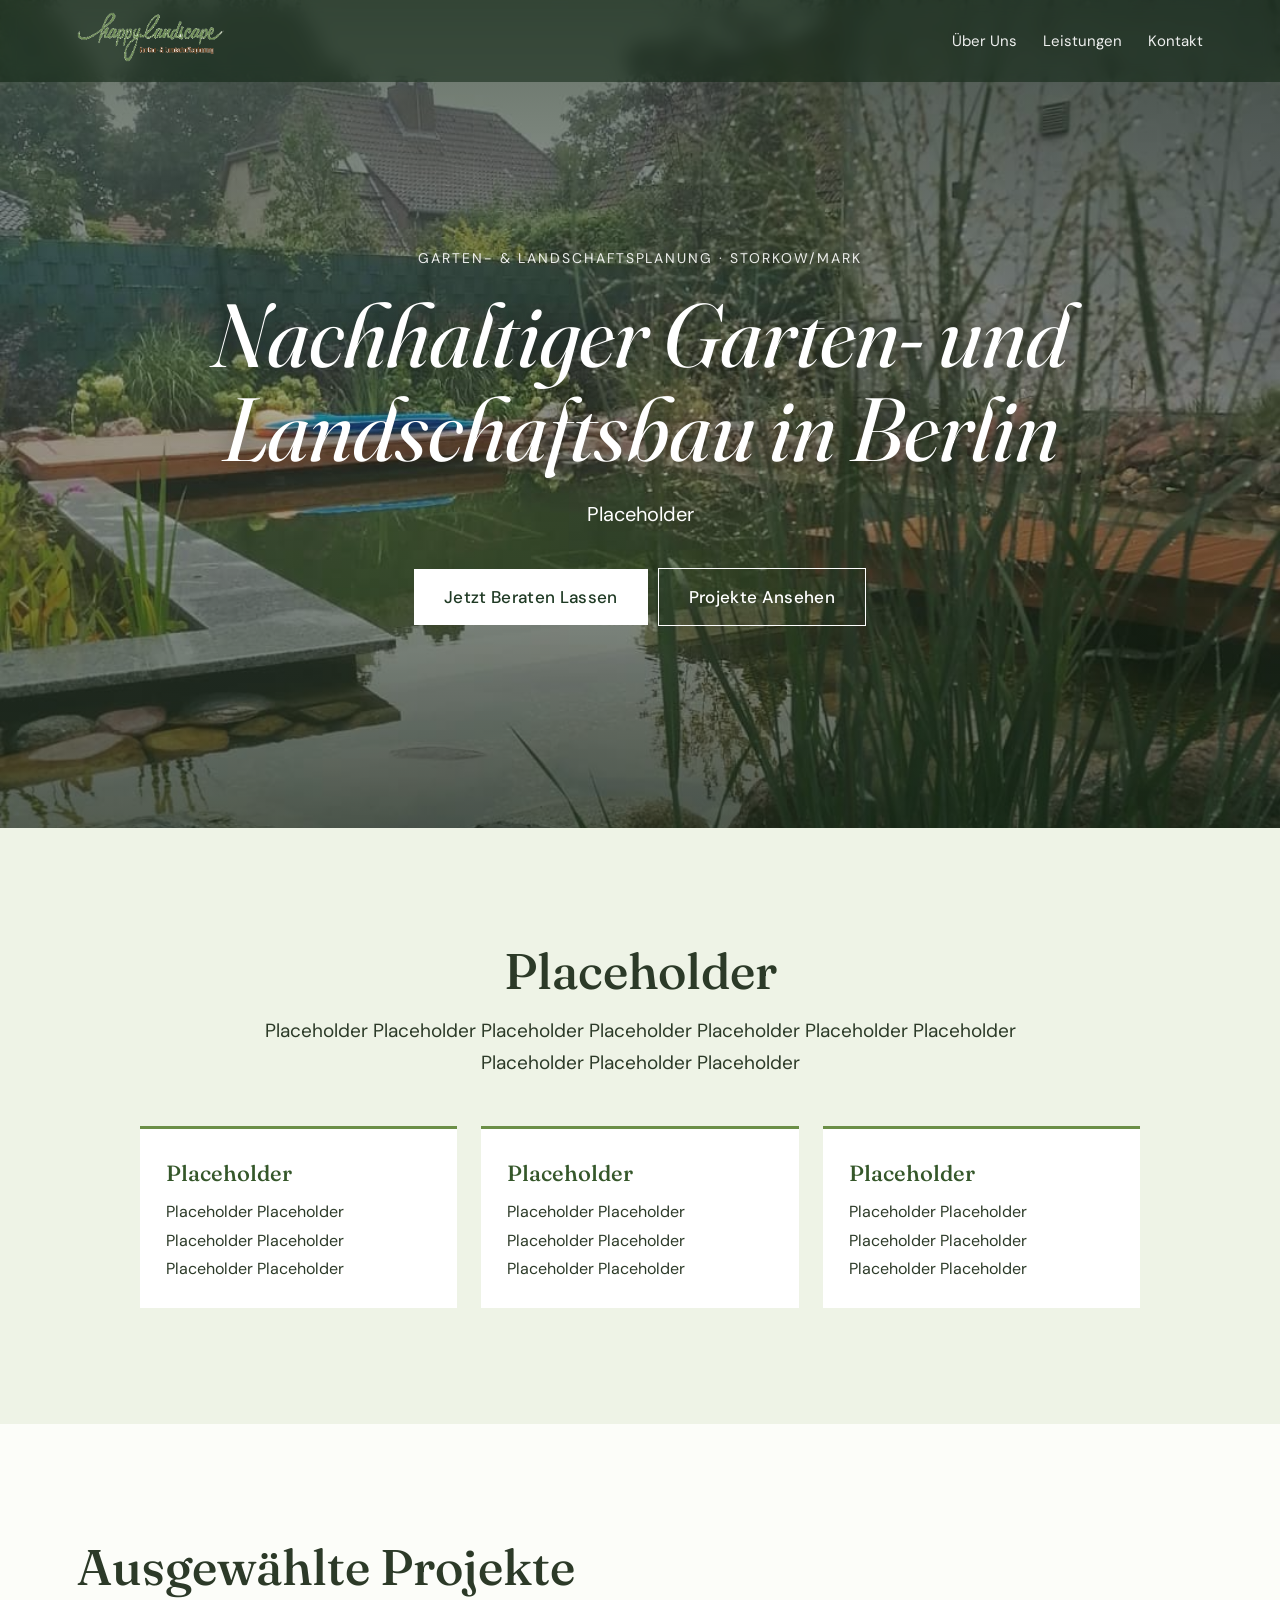
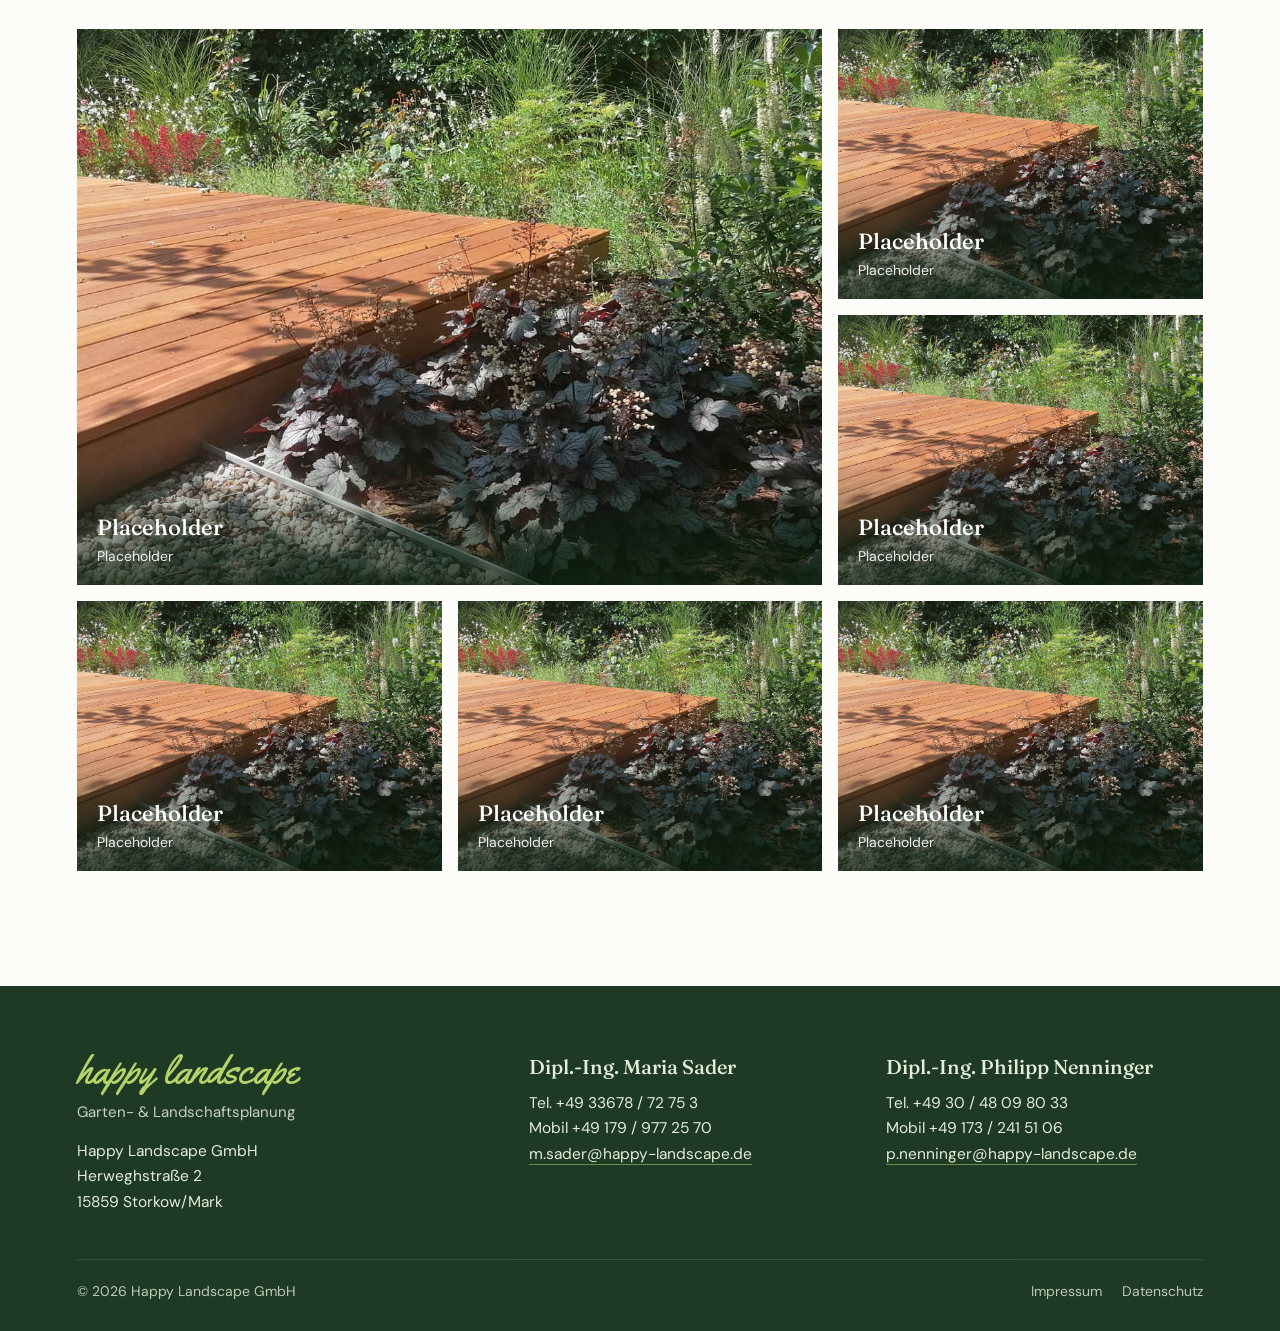
==== index.html @ b9843138 "Initial Push" ====
<!DOCTYPE html>
<html lang="de">

<head>
  <meta charset="utf-8">
  <meta name="viewport" content="width=device-width, initial-scale=1, viewport-fit=cover">
  <title>Happy Landscape | Garten- &amp; Landschaftsplanung</title>
  <link rel="stylesheet"
    href="https://fonts.googleapis.com/css2?family=Yellowtail&family=Fraunces:ital,opsz,wght@0,9..144,500;1,9..144,400&family=DM+Sans:wght@400;500;700&display=swap">
  <link rel="stylesheet" href="css/root.css">
  <link rel="stylesheet" href="css/index.css">
</head>

<body>
  <site-header></site-header>

  <main>
    <div class="hero">

      <div class="in">
        <div class="eyebrow">Garten- &amp; Landschaftsplanung · Storkow/Mark</div>
        <h1>Nachhaltiger Garten- und Landschaftsbau in Berlin</h1>
        <p>Placeholder</p>
        <a class="btn f" href="">Jetzt Beraten Lassen</a><a class="btn o" href="#projekte">Projekte Ansehen</a>
      </div>
    </div>

    <section class="intro" id="intro">
      <h2>Placeholder</h2>
      <p>Placeholder Placeholder Placeholder Placeholder Placeholder Placeholder Placeholder Placeholder Placeholder Placeholder </p>
      <div class="three">
        <div><b>Placeholder</b><span>Placeholder Placeholder Placeholder Placeholder Placeholder Placeholder </span></div>
        <div><b>Placeholder</b><span>Placeholder Placeholder Placeholder Placeholder Placeholder Placeholder </span></div>
        <div><b>Placeholder</b><span>Placeholder Placeholder Placeholder Placeholder Placeholder Placeholder </span>
        </div>
      </div>
    </section>

    <section id="projekte">
      <div class="proj">
        <div class="hd">
          <h2>Ausgewählte Projekte</h2>
        </div>
        <div class="grid" id="g"></div>
      </div>
    </section>
  </main>

  <site-footer></site-footer>

  <script src="js/root.js"></script>
  <script src="js/index.js"></script>
</body>

</html>
---- css/root.css ----
/* root.css: global styles shared by every page (tokens, reset, base type, header, buttons, sections, footer) */
:root {
    --bg: #fcfdf9;
    --tx: #2c3a28;
    --g: #35572a;
    --lg: #6b8f47;
    --soft: #eef3e6;
    --card: #fff;
    --line: #c9d8bb;
    --ft: #1f3a24
}

@media(prefers-color-scheme:dark) {
    :root:not([data-theme="light"]) {
        --bg: #121a10;
        --tx: #e4ecdb;
        --g: #b5d36b;
        --soft: #1a2517;
        --card: #202d1c;
        --line: #34452e;
        --ft: #0d150c
    }
}

:root[data-theme="dark"] {
    --bg: #121a10;
    --tx: #e4ecdb;
    --g: #b5d36b;
    --soft: #1a2517;
    --card: #202d1c;
    --line: #34452e;
    --ft: #0d150c
}

/* reset and base */
*,
*:before,
*:after {
    box-sizing: border-box
}

html {
    scroll-behavior: smooth;
    scroll-padding-top: 70px
}

body {
    margin: 0;
    background: var(--bg);
    color: var(--tx);
    font-family: 'DM Sans', system-ui, sans-serif;
    line-height: 1.65;
    font-size: 17px
}

img,
svg {
    max-width: 100%
}

a {
    color: inherit
}

:focus-visible {
    outline: 3px solid #f2c94c;
    outline-offset: 3px
}

h1,
h2,
h3 {
    font-family: Fraunces, serif;
    font-weight: 500;
    margin: 0 0 16px
}

h2 {
    font-size: clamp(30px, 4vw, 50px);
    line-height: 1.12
}

.container {
    max-width: 1240px;
    margin: 0 auto
}

.logo {
    font-family: Yellowtail, cursive;
    font-size: 32px;
    line-height: 1;
    height: 50px;
}

/* header */
header {
    position: fixed;
    top: 0;
    left: 0;
    right: 0;
    z-index: 10;
    display: flex;
    justify-content: space-between;
    align-items: center;
    gap: 16px;
    padding: calc(12px + env(safe-area-inset-top, 0px)) 6vw 12px;
    background: rgba(14, 36, 18, .55);
    backdrop-filter: blur(8px);
    -webkit-backdrop-filter: blur(8px);
    color: #fff
}

header nav {
    display: flex;
    gap: 26px;
    font-size: 15px
}

header nav a {
    text-decoration: none;
    opacity: .92
}

header nav a:hover {
    opacity: 1;
    text-decoration: underline;
    text-underline-offset: 5px
}

/* buttons */
.btn {
    display: inline-block;
    text-decoration: none;
    padding: 14px 30px;
    font-weight: 500;
    letter-spacing: .02em;
    margin: 5px
}

.btn:hover {
    transform: translateY(-2px)
}

/* sections */
section {
    padding: clamp(56px, 9vw, 120px) 6vw
}

/* footer */
site-footer {
    display: block
}

footer {
    background: var(--ft);
    color: #e4ecdb;
    padding: 64px 6vw calc(28px + env(safe-area-inset-bottom, 0px))
}

.fg {
    display: grid;
    grid-template-columns: 1.3fr 1fr 1fr;
    gap: 40px;
    max-width: 1240px;
    margin: 0 auto
}

footer .logo {
    color: #b5d36b;
    font-size: 40px
}

footer .s {
    font-size: 15px;
    opacity: .85;
    margin-bottom: 14px
}

footer h3 {
    font-size: 20px;
    margin: 0 0 8px
}

footer p {
    margin: 0;
    font-size: 15.5px
}

footer a {
    text-decoration: none;
    border-bottom: 1px solid #6b8f47
}

.bar {
    max-width: 1240px;
    margin: 44px auto 0;
    padding-top: 20px;
    border-top: 1px solid #3c5a40;
    display: flex;
    justify-content: space-between;
    gap: 16px;
    flex-wrap: wrap;
    font-size: 14px;
    opacity: .8
}

.bar nav {
    display: flex;
    gap: 20px
}

.bar a {
    border: 0
}

/* responsive and motion */
@media(max-width:820px) {
    .fg {
        grid-template-columns: 1fr
    }

    header nav {
        gap: 14px;
        font-size: 14px
    }

    .logo {
        font-size: 28px
    }
}

@media(max-width:480px) {
    header .logo {
        display: none
    }

    header {
        justify-content: center
    }
}

@media(prefers-reduced-motion:reduce) {
    html {
        scroll-behavior: auto
    }
}
---- css/index.css ----
/* index.css: styles for the homepage only (hero, intro, projects grid). Load after root.css */

/* hero */
.hero {
    position: relative;
    min-height: 92vh;
    display: flex;
    align-items: center;
    justify-content: center;
    text-align: center;
    color: #fff;
    padding: 140px 6vw 90px;
    overflow: hidden;
    background: url("/data/photos/start/start.jpg");
    background-repeat: no-repeat;
    background-size: cover;
}

.hero .bg {
    position: absolute;
    inset: 0;
    width: 100%;
    height: 100%;
    max-width: none
}

.hero:after {
    content: "";
    position: absolute;
    inset: 0;
    background: linear-gradient(rgba(10, 30, 12, .6), rgba(10, 30, 12, .28) 50%, rgba(10, 30, 12, .62))
}

.hero .in {
    position: relative;
    z-index: 1;
    max-width: 900px
}

.eyebrow {
    font-size: 14px;
    letter-spacing: .14em;
    text-transform: uppercase;
    opacity: .9
}

.hero h1 {
    font-weight: 400;
    font-style: italic;
    font-size: clamp(42px, 7vw, 92px);
    line-height: 1.05;
    margin: 18px 0 22px;
    text-shadow: 0 2px 24px rgba(0, 0, 0, .35)
}

.hero p {
    font-size: 20px;
    max-width: 46ch;
    margin: 0 auto 32px
}

.btn.f {
    background: #fff;
    color: #1f3a24
}

.btn.o {
    border: 1px solid #fff;
    color: #fff
}

/* intro */
.intro {
    text-align: center;
    background: var(--soft)
}

.intro h2 {
    max-width: 20ch;
    margin-left: auto;
    margin-right: auto
}

.intro>p {
    max-width: 62ch;
    margin: 0 auto 48px;
    font-size: 19px
}

.three {
    display: grid;
    grid-template-columns: repeat(3, 1fr);
    gap: 24px;
    max-width: 1000px;
    margin: 0 auto;
    text-align: left
}

.three div {
    background: var(--card);
    padding: 26px;
    border-top: 3px solid var(--lg)
}

.three b {
    font-family: Fraunces, serif;
    font-size: 22px;
    font-weight: 500;
    display: block;
    margin-bottom: 6px;
    color: var(--g)
}

.three span {
    font-size: 16px
}

/* projects */
.proj {
    max-width: 1240px;
    margin: 0 auto
}

.proj .hd {
    display: flex;
    justify-content: space-between;
    align-items: end;
    gap: 20px;
    flex-wrap: wrap;
    margin-bottom: 34px
}

.proj .hd h2 {
    margin: 0
}

.proj .hd small {
    opacity: .7
}

.grid {
    display: grid;
    grid-template-columns: repeat(3, 1fr);
    grid-auto-rows: 270px;
    gap: 16px
}

.grid figure {
    position: relative;
    margin: 0;
    overflow: hidden;
    background: var(--soft)
}

.grid figure:first-child {
    grid-column: span 2;
    grid-row: span 2
}

.grid figure img {
    position: absolute;
    inset: 0;
    width: 100%;
    height: 100%;
    max-width: none;
    object-fit: cover;
    transition: transform .6s ease
}

.grid figure:hover img {
    transform: scale(1.05)
}

.grid figcaption {
    position: absolute;
    left: 0;
    right: 0;
    bottom: 0;
    padding: 50px 20px 16px;
    color: #fff;
    background: linear-gradient(transparent, rgba(10, 30, 12, .78))
}

.grid figcaption b {
    font-family: Fraunces, serif;
    font-weight: 500;
    font-size: 22px;
    display: block;
    line-height: 1.2
}

.grid figcaption span {
    font-size: 14px;
    opacity: .9
}

/* responsive and motion */
@media(max-width:820px) {
    .three {
        grid-template-columns: 1fr
    }

    .grid {
        grid-template-columns: 1fr 1fr;
        grid-auto-rows: 200px
    }

    .grid figure:first-child {
        grid-column: span 2;
        grid-row: span 1
    }
}

@media(max-width:480px) {
    .grid {
        grid-template-columns: 1fr
    }

    .grid figure:first-child {
        grid-column: auto
    }
}

@media(prefers-reduced-motion:reduce) {
    .grid figure img {
        transition: none
    }
}
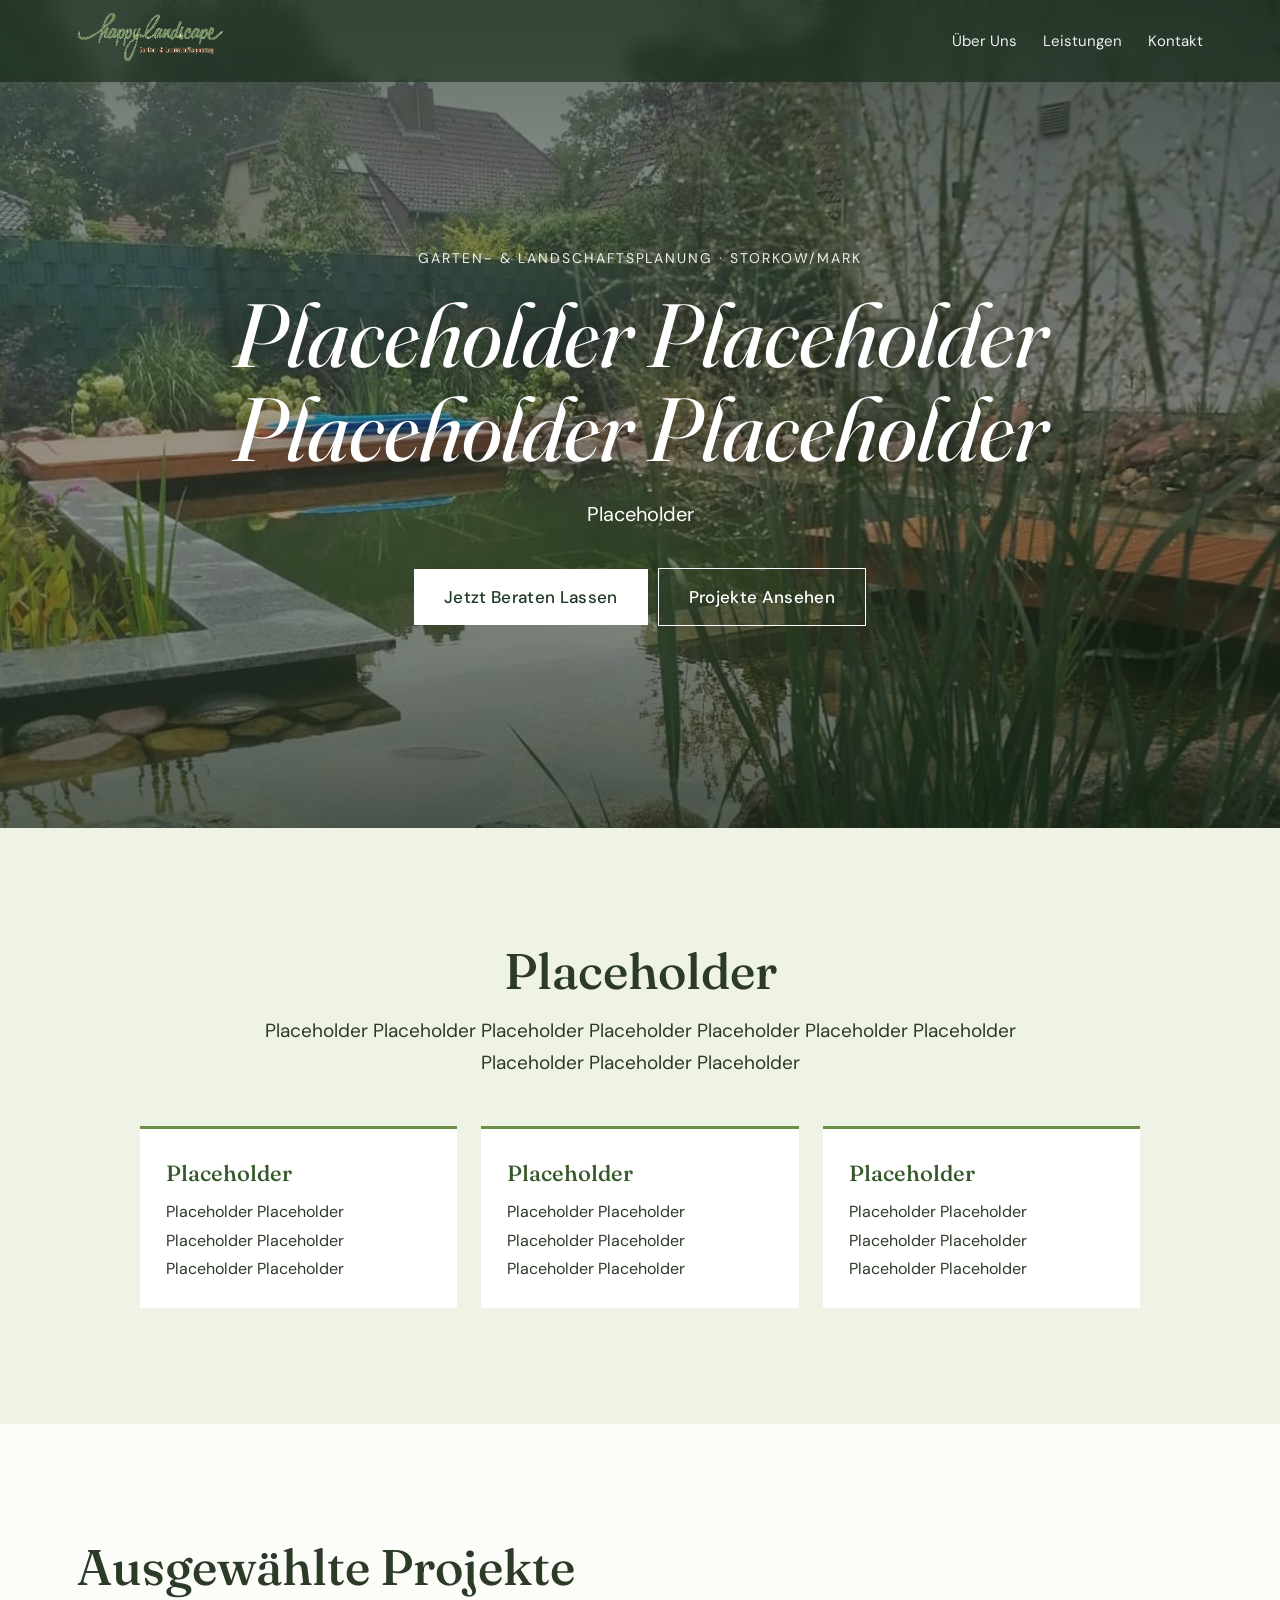
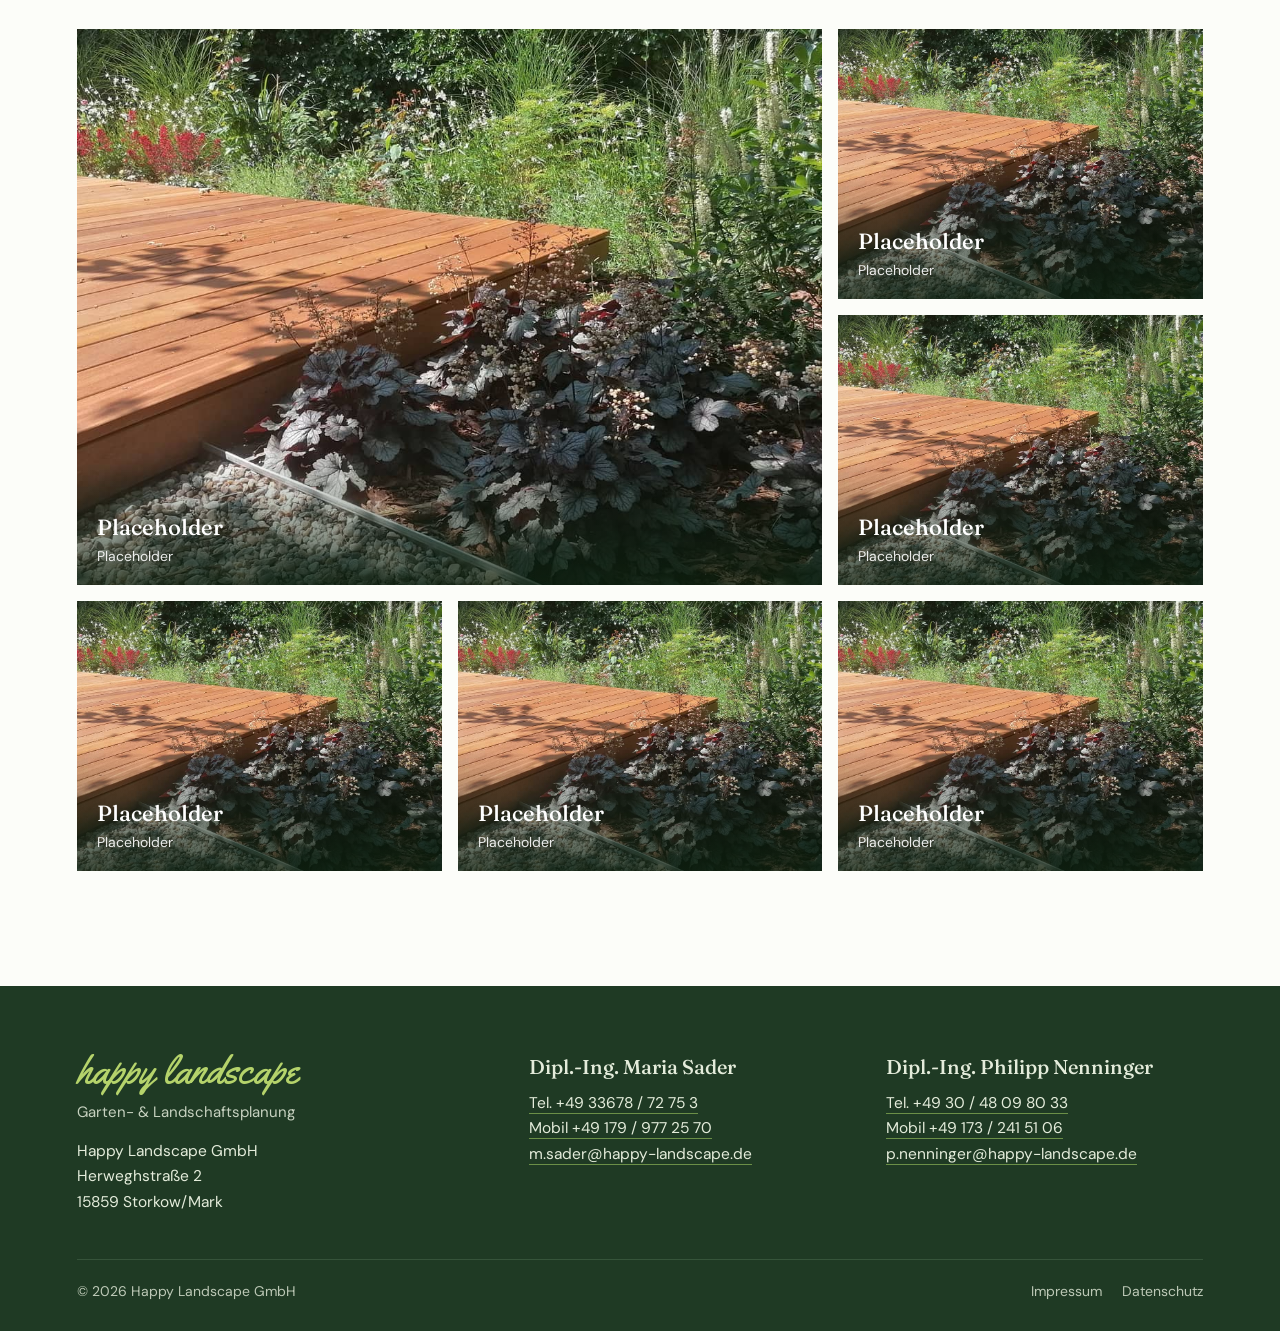
==== commit 2eb990b9: "Finished the site and made verything configurable through decap CMS" ====
--- a/index.html
+++ b/index.html
@@ -4,7 +4,8 @@
 <head>
   <meta charset="utf-8">
   <meta name="viewport" content="width=device-width, initial-scale=1, viewport-fit=cover">
-  <title>Happy Landscape | Garten- &amp; Landschaftsplanung</title>
+  <title data-cms-text="meta.title">Happy Landscape | Garten- &amp; Landschaftsplanung</title>
+  <meta name="description" content="Happy Landscape – Garten- und Landschaftsplanung." data-cms-description="meta.description">
   <link rel="stylesheet"
     href="https://fonts.googleapis.com/css2?family=Yellowtail&family=Fraunces:ital,opsz,wght@0,9..144,500;1,9..144,400&family=DM+Sans:wght@400;500;700&display=swap">
   <link rel="stylesheet" href="css/root.css">
@@ -18,30 +19,30 @@
     <div class="hero">
 
       <div class="in">
-        <div class="eyebrow">Garten- &amp; Landschaftsplanung · Storkow/Mark</div>
-        <h1>Nachhaltiger Garten- und Landschaftsbau in Berlin</h1>
-        <p>Placeholder</p>
-        <a class="btn f" href="">Jetzt Beraten Lassen</a><a class="btn o" href="#projekte">Projekte Ansehen</a>
+        <div class="eyebrow" data-cms-text="hero.eyebrow">Garten- &amp; Landschaftsplanung · Storkow/Mark</div>
+        <h1 data-cms-text="hero.title">Placeholder Placeholder Placeholder Placeholder </h1>
+        <p data-cms-text="hero.description">Placeholder</p>
+        <a class="btn f" href="kontakt.html" data-cms-text="hero.primaryCta">Jetzt Beraten Lassen</a><a class="btn o" href="#projekte" data-cms-text="hero.secondaryCta">Projekte Ansehen</a>
       </div>
     </div>
 
     <section class="intro" id="intro">
-      <h2>Placeholder</h2>
-      <p>Placeholder Placeholder Placeholder Placeholder Placeholder Placeholder Placeholder Placeholder Placeholder Placeholder </p>
-      <div class="three">
-        <div><b>Placeholder</b><span>Placeholder Placeholder Placeholder Placeholder Placeholder Placeholder </span></div>
-        <div><b>Placeholder</b><span>Placeholder Placeholder Placeholder Placeholder Placeholder Placeholder </span></div>
-        <div><b>Placeholder</b><span>Placeholder Placeholder Placeholder Placeholder Placeholder Placeholder </span>
-        </div>
+      <h2 data-cms-text="intro.heading">Placeholder</h2>
+      <p data-cms-text="intro.description">Placeholder Placeholder Placeholder Placeholder Placeholder Placeholder Placeholder Placeholder Placeholder Placeholder </p>
+      <div class="three" id="home-features">
+        <div><b data-cms-text="features.0.title">Placeholder</b><span data-cms-text="features.0.description">Placeholder Placeholder Placeholder Placeholder Placeholder Placeholder </span></div>
+        <div><b data-cms-text="features.1.title">Placeholder</b><span data-cms-text="features.1.description">Placeholder Placeholder Placeholder Placeholder Placeholder Placeholder </span></div>
+        <div><b data-cms-text="features.2.title">Placeholder</b><span data-cms-text="features.2.description">Placeholder Placeholder Placeholder Placeholder Placeholder Placeholder </span></div>
       </div>
     </section>
 
     <section id="projekte">
       <div class="proj">
         <div class="hd">
-          <h2>Ausgewählte Projekte</h2>
+          <h2 data-cms-text="projects.heading">Ausgewählte Projekte</h2>
         </div>
         <div class="grid" id="g"></div>
+        <p id="projects-status" role="status" hidden></p>
       </div>
     </section>
   </main>
--- a/css/index.css
+++ b/css/index.css
@@ -11,7 +11,7 @@
     color: #fff;
     padding: 140px 6vw 90px;
     overflow: hidden;
-    background: url("/data/photos/start/start.jpg");
+    background: url("../images/uploads/start.jpg");
     background-repeat: no-repeat;
     background-size: cover;
 }
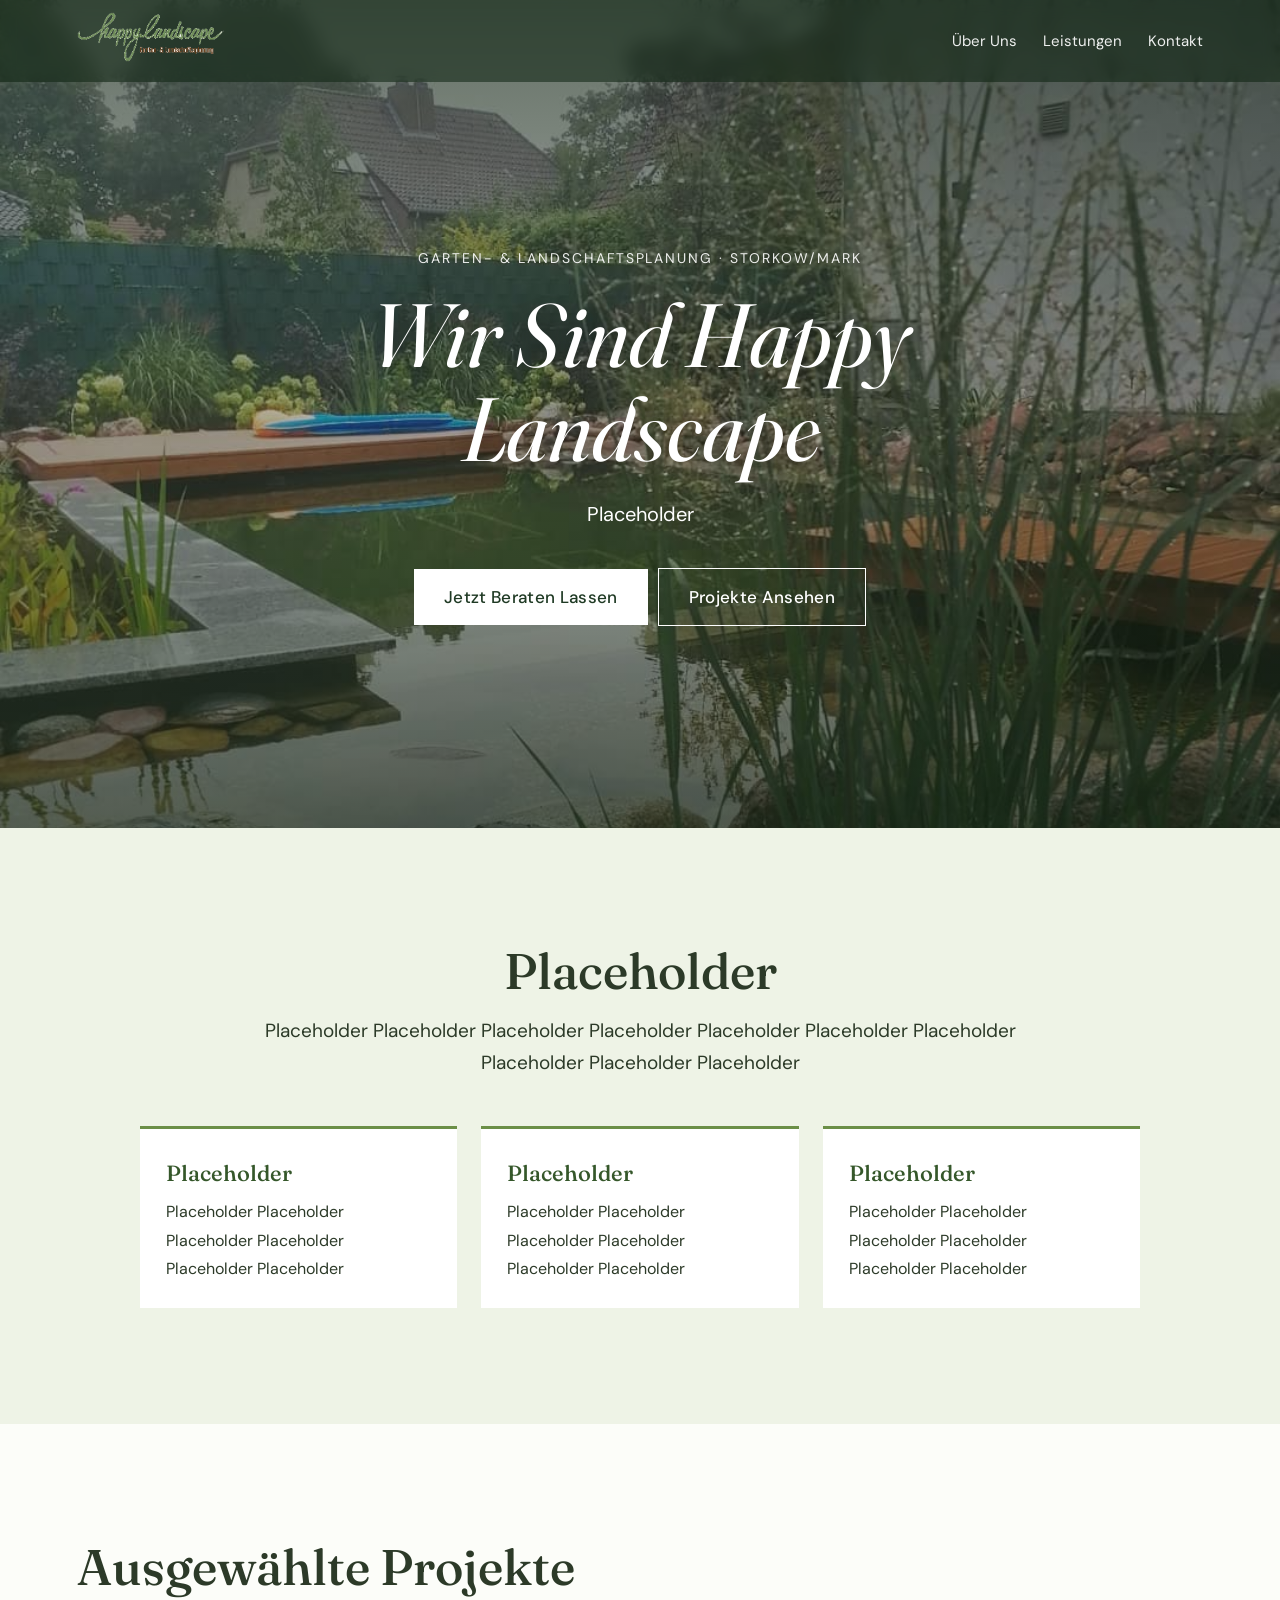
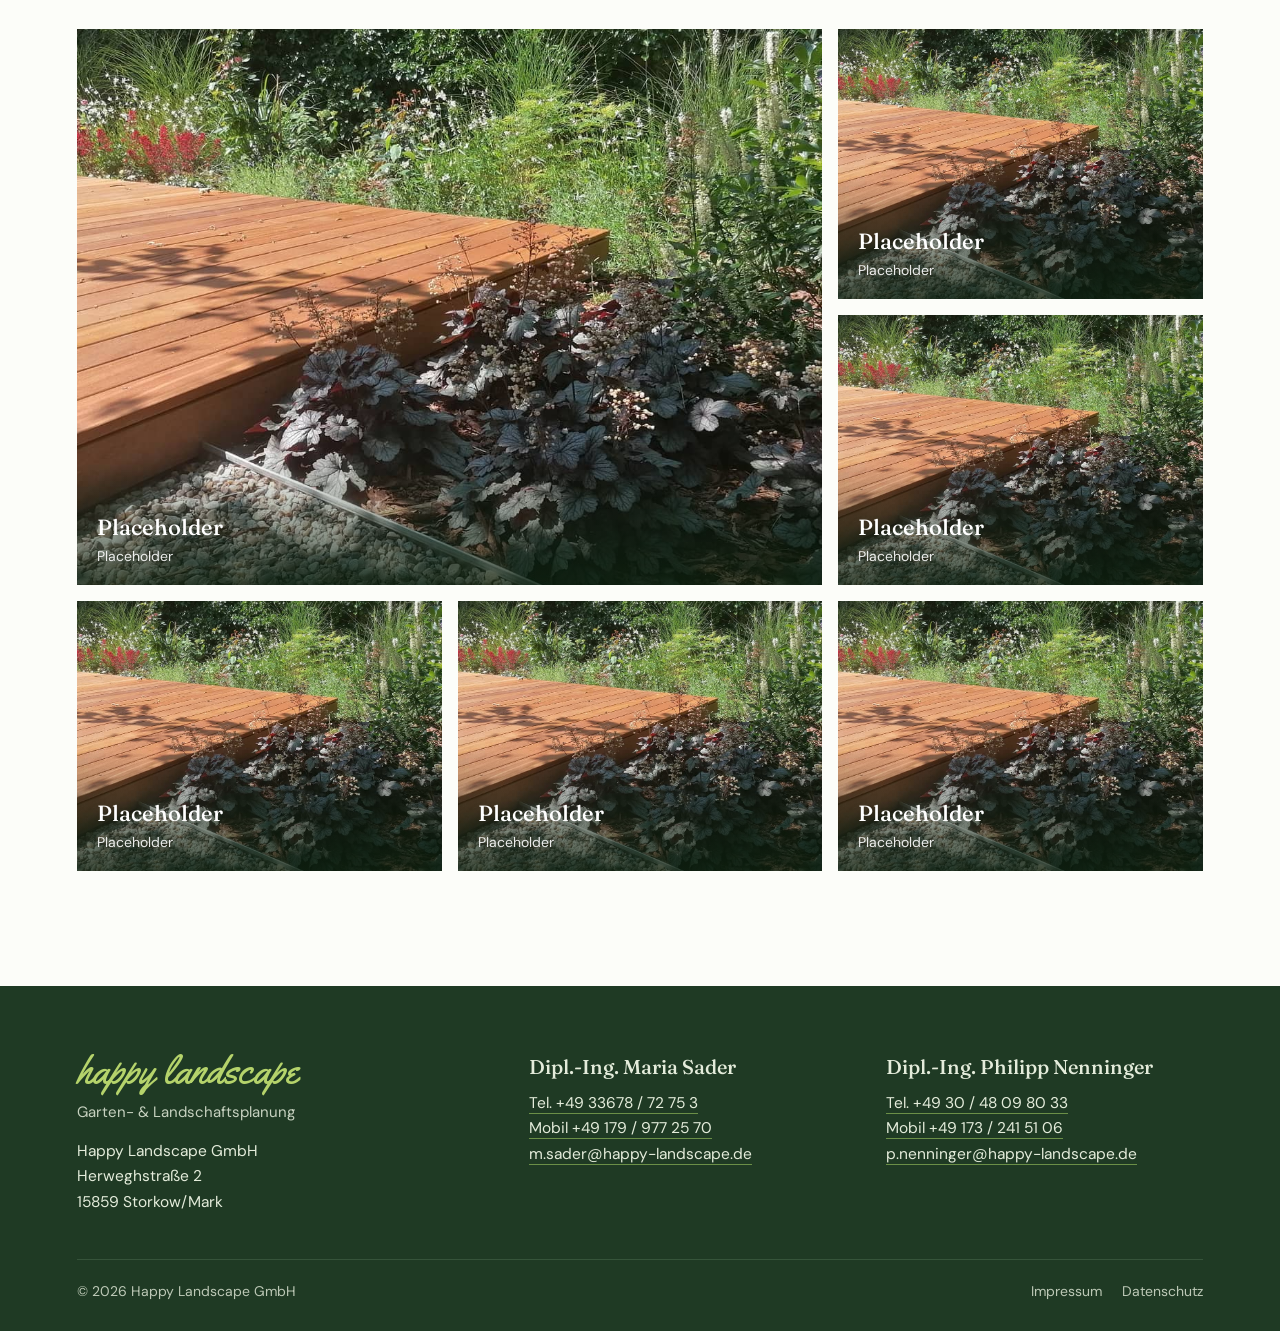
==== commit 75232406: "Change primary button on home page to go to #gartenberatung" ====
--- a/index.html
+++ b/index.html
@@ -22,7 +22,7 @@
         <div class="eyebrow" data-cms-text="hero.eyebrow">Garten- &amp; Landschaftsplanung · Storkow/Mark</div>
         <h1 data-cms-text="hero.title">Placeholder Placeholder Placeholder Placeholder </h1>
         <p data-cms-text="hero.description">Placeholder</p>
-        <a class="btn f" href="kontakt.html" data-cms-text="hero.primaryCta">Jetzt Beraten Lassen</a><a class="btn o" href="#projekte" data-cms-text="hero.secondaryCta">Projekte Ansehen</a>
+        <a class="btn f" href="leistungen.html#gartenberatung" data-cms-text="hero.primaryCta">Jetzt Beraten Lassen</a><a class="btn o" href="#projekte" data-cms-text="hero.secondaryCta">Projekte Ansehen</a>
       </div>
     </div>
 
